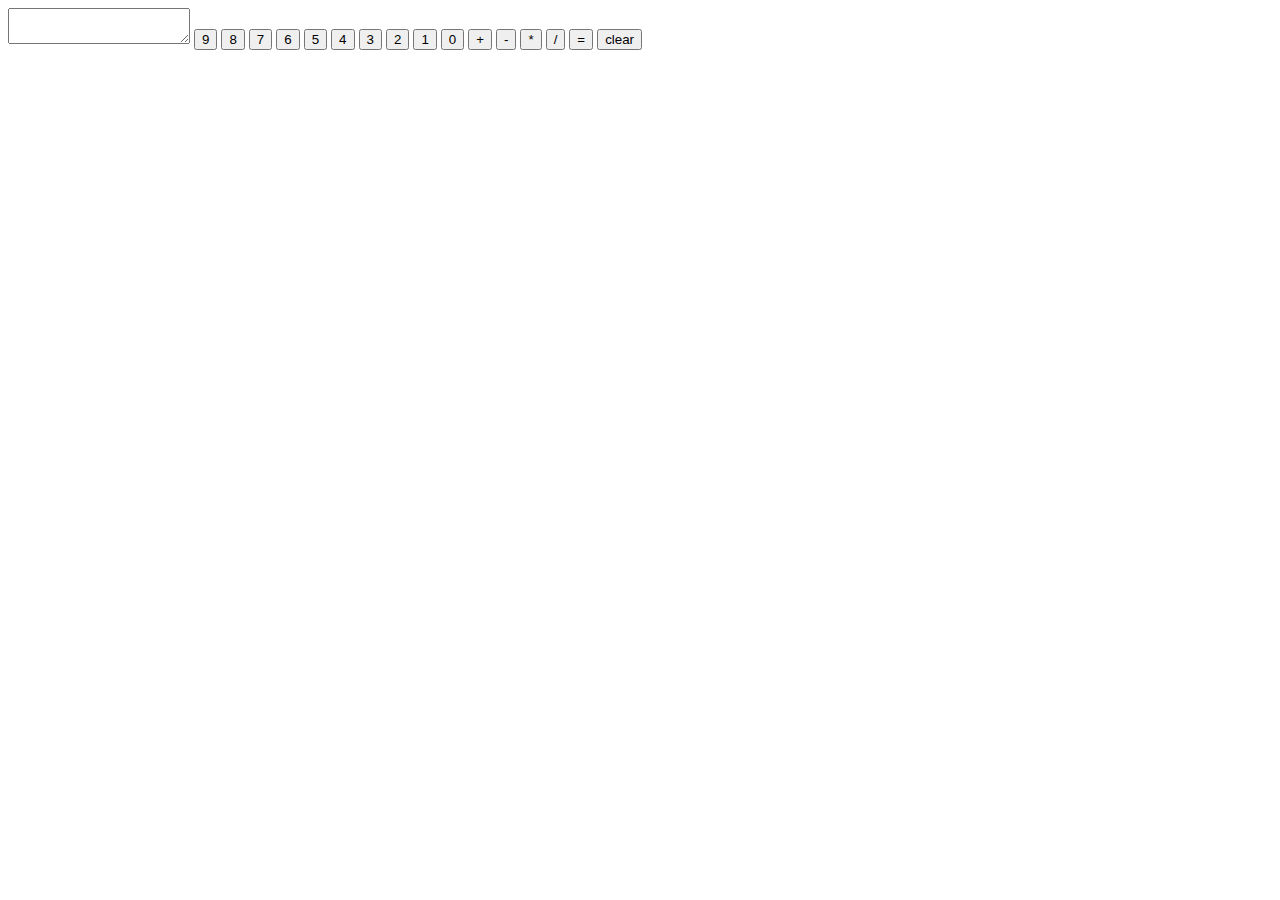
==== Version01/index.html @ 42555866 "Calculator V01" ====
<!DOCTYPE html>
<html>
<head>
	<title></title>
	<meta charset="utf-8">
	<link rel="stylesheet" type="text/css" href="style.css">
	<script type="text/javascript" src="script.js"></script>
</head>
<body>
	<textarea id = "screen"></textarea>
	<button id="no9" onclick="nineToScreen()">9</button>
	<button id="no8" onclick="eightToScreen()">8</button>
	<button id="no7" onclick="sevenToScreen()">7</button>
	<button id="no6" onclick="sixToScreen()">6</button>
	<button id="no5" onclick="fiveToScreen()">5</button>
	<button id="no4" onclick="fourToScreen()">4</button>
	<button id="no3" onclick="threeToScreen()">3</button>
	<button id="no2" onclick="twoToScreen()">2</button>
	<button id="no1" onclick="oneToScreen()">1</button>
	<button id="no0" onclick="zeroToScreen()">0</button>
	<button id="plus" onclick="plus()">+</button>	
	<button id="minus" onclick="subtract()">-</button>
	<button id="multi" onclick="multi()">*</button>
	<button id="divide" onclick="divi()">/</button>
	<button id="equal"onclick="equals()">=</button>
	<button id="clear" onclick="clearScreen()">clear</button>
</body>
</html>
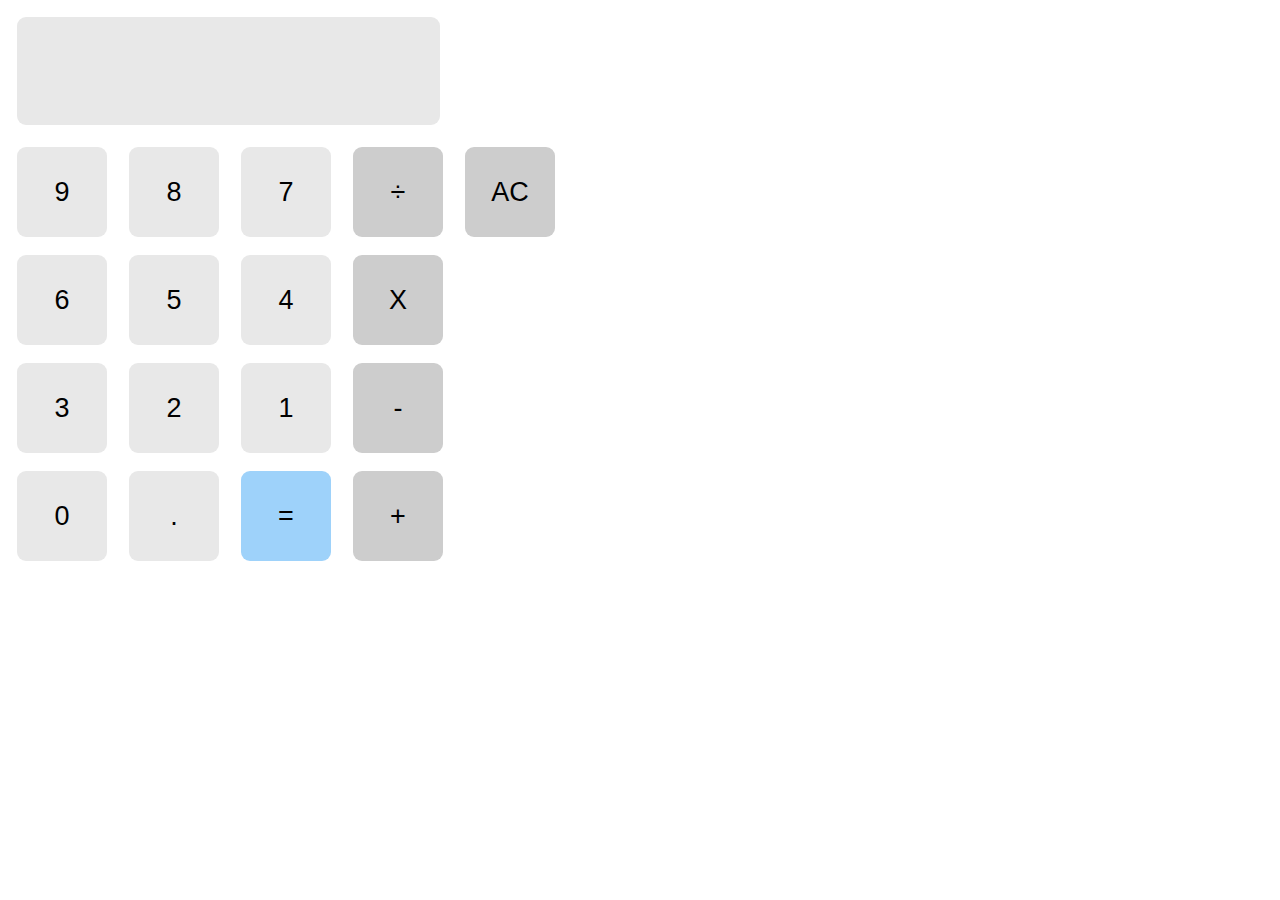
==== commit 6a798b27: "Calculator V01" ====
--- a/Version01/index.html
+++ b/Version01/index.html
@@ -7,22 +7,39 @@
 	<script type="text/javascript" src="script.js"></script>
 </head>
 <body>
-	<textarea id = "screen"></textarea>
-	<button id="no9" onclick="nineToScreen()">9</button>
-	<button id="no8" onclick="eightToScreen()">8</button>
-	<button id="no7" onclick="sevenToScreen()">7</button>
-	<button id="no6" onclick="sixToScreen()">6</button>
-	<button id="no5" onclick="fiveToScreen()">5</button>
-	<button id="no4" onclick="fourToScreen()">4</button>
-	<button id="no3" onclick="threeToScreen()">3</button>
-	<button id="no2" onclick="twoToScreen()">2</button>
-	<button id="no1" onclick="oneToScreen()">1</button>
-	<button id="no0" onclick="zeroToScreen()">0</button>
-	<button id="plus" onclick="plus()">+</button>	
-	<button id="minus" onclick="subtract()">-</button>
-	<button id="multi" onclick="multi()">*</button>
-	<button id="divide" onclick="divi()">/</button>
-	<button id="equal"onclick="equals()">=</button>
-	<button id="clear" onclick="clearScreen()">clear</button>
+<div id="container">
+	<div id="myCalc">
+		<div id="screenDiv">
+			<textarea id = "screen" readonly></textarea>
+			
+		</div>	
+		<div id="row4">
+			<button id="no9" class="buts" onclick="nineToScreen()">9</button>
+			<button id="no8" class="buts" onclick="eightToScreen()">8</button>
+			<button id="no7" class="buts" onclick="sevenToScreen()">7</button>
+			<button id="divide" class="buts operator" onclick="divi()">÷</button>
+			<button id="clear" class="buts operator" onclick="clearScreen()">AC</button>			
+		</div>	
+		<div id="row3">
+			<button id="no6" class="buts" onclick="sixToScreen()">6</button>
+			<button id="no5" class="buts" onclick="fiveToScreen()">5</button>
+			<button id="no4" class="buts" onclick="fourToScreen()">4</button>
+			<button id="multi" class="buts operator" onclick="multi()">X</button>	
+		</div>
+		<div id="row2">	
+			<button id="no3" class="buts" onclick="threeToScreen()">3</button>
+			<button id="no2" class="buts" onclick="twoToScreen()">2</button>
+			<button id="no1" class="buts" onclick="oneToScreen()">1</button>
+			<button id="minus" class="buts operator" onclick="subtract()">-</button>	
+		</div>	
+		<div id="row1">
+			<button id="no0" class="buts" onclick="zeroToScreen()">0</button>
+			<button id="decimal" class="buts" onclick="decimal()">.</button>	
+			<button id="equal" class="buts operator" onclick="equals()">=</button>
+			<button id="plus" class="buts operator" onclick="plus()">+</button>		
+		</div>	
+	</div>
+</div>
+
 </body>
 </html>--- a/Version01/style.css
+++ b/Version01/style.css
@@ -0,0 +1,34 @@
+#screen{
+    resize: none;
+    border-radius: 1vh 1vh 1vh 1vh;
+    background-color: #e8e8e8;
+    border:none;
+    width: 43vh;
+    height: 10vh;
+    margin: 1vh 1vh 1vh 1vh;
+    padding: 2vh 4vh 0vh 0vh;
+    font-family: 'Gill Sans', 'Gill Sans MT', Calibri, 'Trebuchet MS', sans-serif;
+    font-size: 6vh;
+    font-weight: lighter;
+    text-align: right;
+}
+.buts {
+    height: 10vh;
+    width:10vh;
+    background-color: #e8e8e8;
+    color: black;    
+    font-family: 'Gill Sans', 'Gill Sans MT', Calibri, 'Trebuchet MS', sans-serif;
+    font-size: 3vh;
+    font-weight: lighter;
+    border-radius: 1vh 1vh 1vh 1vh;
+    border:none;
+    margin: 1vh 1vh 1vh 1vh;
+}
+
+.operator {
+    background-color:#cdcdcd;
+}
+
+#equal {
+    background-color:#9ed2fa;
+}
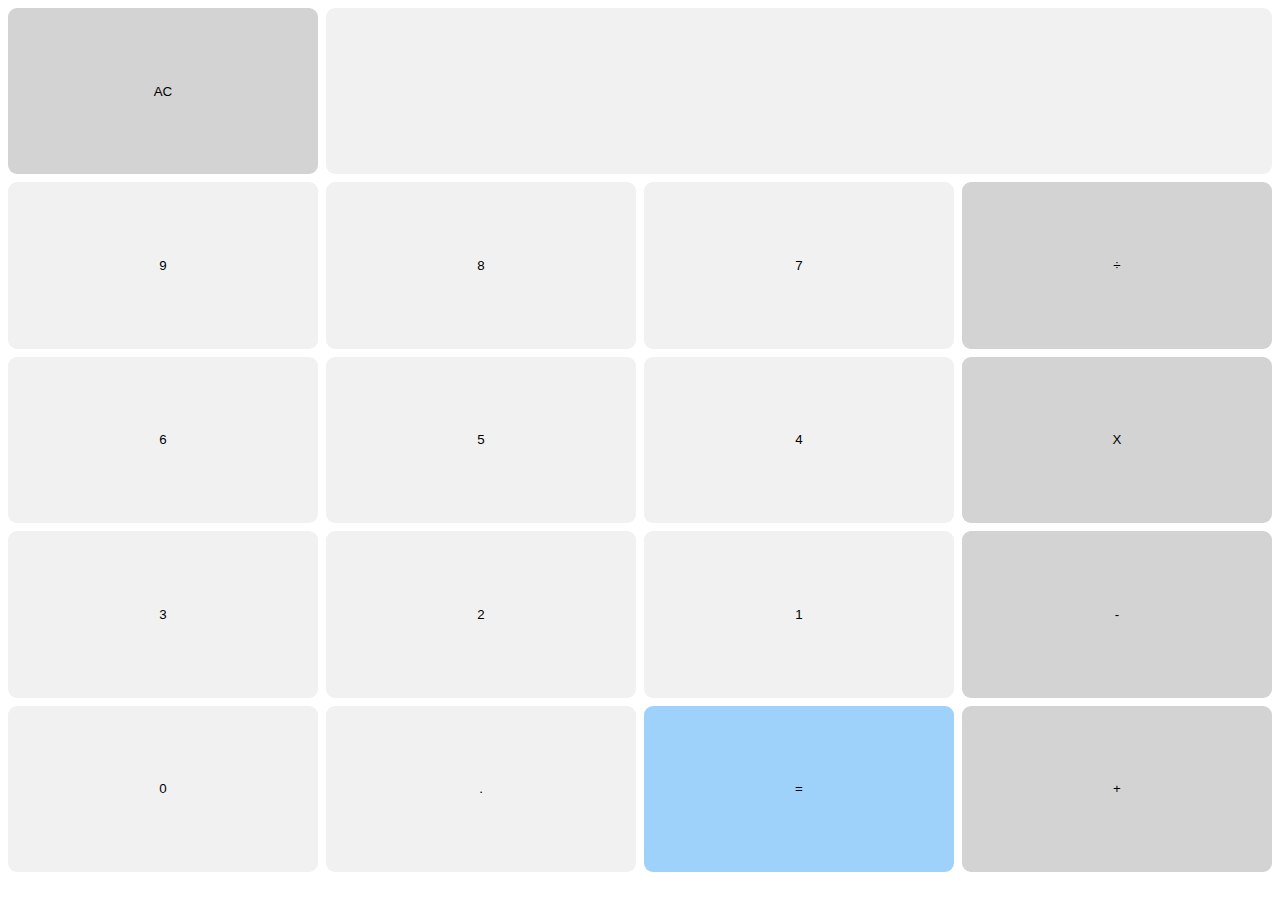
==== commit c6c96821: "Calculator V01" ====
--- a/Version01/index.html
+++ b/Version01/index.html
@@ -7,39 +7,27 @@
 	<script type="text/javascript" src="script.js"></script>
 </head>
 <body>
-<div id="container">
-	<div id="myCalc">
-		<div id="screenDiv">
-			<textarea id = "screen" readonly></textarea>
-			
-		</div>	
-		<div id="row4">
-			<button id="no9" class="buts" onclick="nineToScreen()">9</button>
-			<button id="no8" class="buts" onclick="eightToScreen()">8</button>
-			<button id="no7" class="buts" onclick="sevenToScreen()">7</button>
-			<button id="divide" class="buts operator" onclick="divi()">÷</button>
-			<button id="clear" class="buts operator" onclick="clearScreen()">AC</button>			
-		</div>	
-		<div id="row3">
-			<button id="no6" class="buts" onclick="sixToScreen()">6</button>
-			<button id="no5" class="buts" onclick="fiveToScreen()">5</button>
-			<button id="no4" class="buts" onclick="fourToScreen()">4</button>
-			<button id="multi" class="buts operator" onclick="multi()">X</button>	
-		</div>
-		<div id="row2">	
-			<button id="no3" class="buts" onclick="threeToScreen()">3</button>
-			<button id="no2" class="buts" onclick="twoToScreen()">2</button>
-			<button id="no1" class="buts" onclick="oneToScreen()">1</button>
-			<button id="minus" class="buts operator" onclick="subtract()">-</button>	
-		</div>	
-		<div id="row1">
-			<button id="no0" class="buts" onclick="zeroToScreen()">0</button>
-			<button id="decimal" class="buts" onclick="decimal()">.</button>	
-			<button id="equal" class="buts operator" onclick="equals()">=</button>
-			<button id="plus" class="buts operator" onclick="plus()">+</button>		
-		</div>	
-	</div>
+
+<div class="container">
+        <div class="buttons"> <button id="clear" class="buts operator" onclick="clearScreen()">AC</button></div>	
+        <div class="screenDiv"> <p id = "screen" readonly></p> </div>	
+        <div class="buttons"><button id="no9" class="buts" onclick="nineToScreen()">9</button></div>
+        <div class="buttons"><button id="no8" class="buts" onclick="eightToScreen()">8</button></div>
+        <div class="buttons"><button id="no7" class="buts" onclick="sevenToScreen()">7</button></div>
+        <div class="buttons"><button id="divide" class="buts operator" onclick="divi()">÷</button></div> 
+        <div class="buttons"><button id="no6" class="buts" onclick="sixToScreen()">6</button></div>
+        <div class="buttons"><button id="no5" class="buts" onclick="fiveToScreen()">5</button></div>
+        <div class="buttons"><button id="no4" class="buts" onclick="fourToScreen()">4</button></div>
+        <div class="buttons"><button id="multi" class="buts operator" onclick="multi()">X</button></div>	
+        <div class="buttons"><button id="no3" class="buts" onclick="threeToScreen()">3</button></div>
+        <div class="buttons"><button id="no2" class="buts" onclick="twoToScreen()">2</button></div>
+        <div class="buttons"><button id="no1" class="buts" onclick="oneToScreen()">1</button></div>
+        <div class="buttons"><button id="minus" class="buts operator" onclick="subtract()">-</button>	</div>
+        <div class="buttons"><button id="no0" class="buts" onclick="zeroToScreen()">0</button></div>
+        <div class="buttons"><button id="decimal" class="buts" onclick="decimal()">.</button>	</div>
+        <div class="buttons"><button id="equal" class="buts operator" onclick="equals()">=</button></div>
+        <div class="buttons"><button id="plus" class="buts operator" onclick="plus()">+</button>	</div>	
 </div>
 
 </body>
-</html>+</html>
--- a/Version01/style.css
+++ b/Version01/style.css
@@ -1,34 +1,60 @@
+
+.container{
+    display: grid;
+    grid-template-columns: repeat(4, 1fr);
+    grid-template-rows: repeat(5, 1fr);
+    grid-gap: .5rem;
+    height: 96vh;
+}
+
+
+.screenDiv{
+    grid-row: 1 / 1;
+    grid-column: 2 / 5; 
+    background-color: #f1f1f1 ;
+    min-height: 5rem;  
+    height: 1fr;
+    border-radius: 1vh;
+}
 #screen{
-    resize: none;
-    border-radius: 1vh 1vh 1vh 1vh;
-    background-color: #e8e8e8;
-    border:none;
-    width: 43vh;
-    height: 10vh;
-    margin: 1vh 1vh 1vh 1vh;
-    padding: 2vh 4vh 0vh 0vh;
+    padding-right: 1.5rem;
+    height:100%;
+    font-size: 1.5rem;
     font-family: 'Gill Sans', 'Gill Sans MT', Calibri, 'Trebuchet MS', sans-serif;
-    font-size: 6vh;
     font-weight: lighter;
     text-align: right;
+    cursor: default;
 }
-.buts {
-    height: 10vh;
-    width:10vh;
-    background-color: #e8e8e8;
-    color: black;    
-    font-family: 'Gill Sans', 'Gill Sans MT', Calibri, 'Trebuchet MS', sans-serif;
-    font-size: 3vh;
-    font-weight: lighter;
-    border-radius: 1vh 1vh 1vh 1vh;
+
+.buttons{
+    width:1fr;
+    height:1fr;
+}
+
+.buts{
+    width: 100%;
+    height: 100%;
+    border-radius: 1vh;
     border:none;
-    margin: 1vh 1vh 1vh 1vh;
+    background-color: #f1f1f1 ;  
+}
+
+.buts:hover {
+    background-color: #e6e6e6; 
+    cursor: pointer;
 }
 
 .operator {
-    background-color:#cdcdcd;
+    background-color:lightgray;
 }
 
+.operator:hover {
+    background-color: #c6c6c6; 
+}
 #equal {
     background-color:#9ed2fa;
 }
+
+#equal:hover {
+    background-color:#82bded;
+}
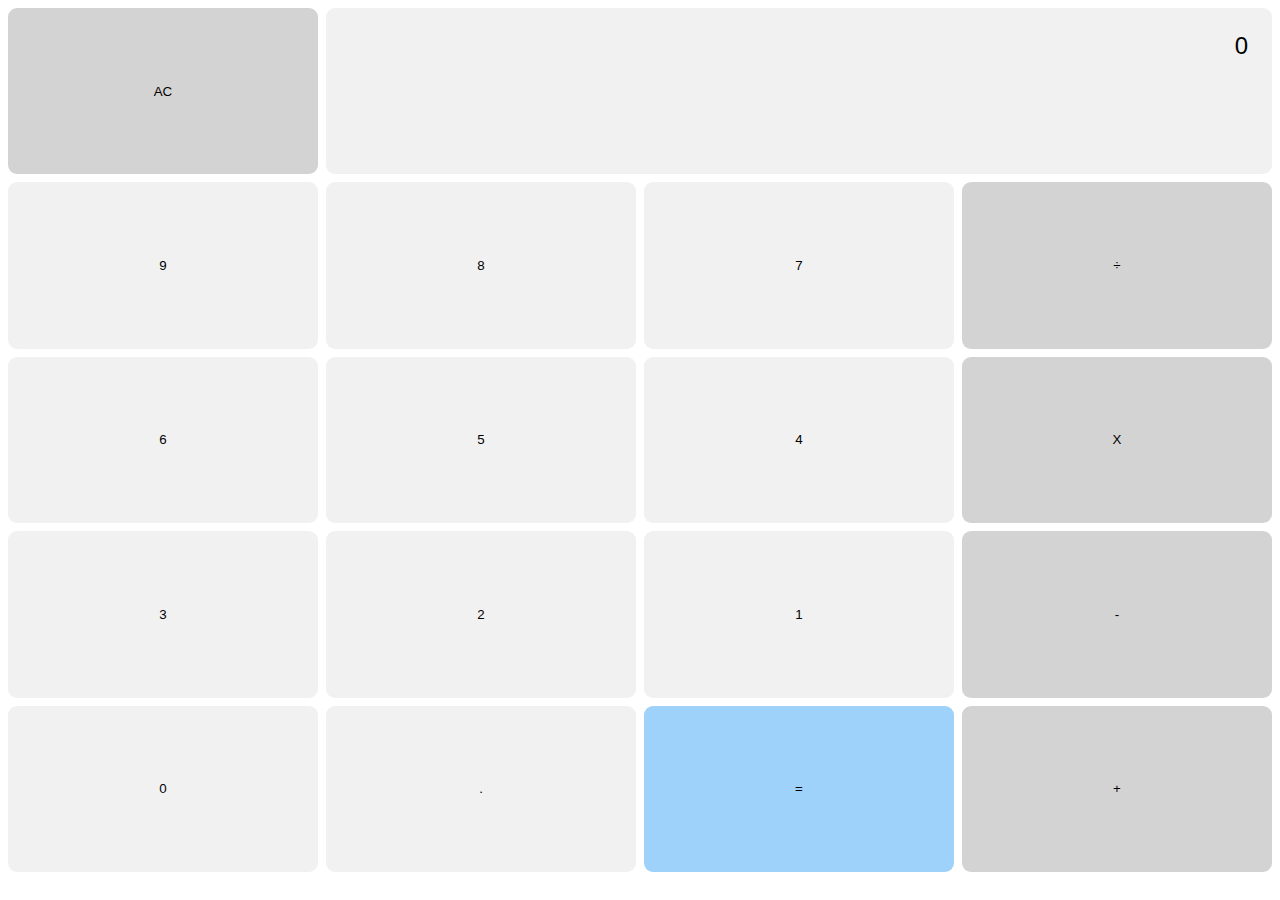
==== commit 59d12830: "Calculator V01" ====
--- a/Version01/index.html
+++ b/Version01/index.html
@@ -10,7 +10,7 @@
 
 <div class="container">
         <div class="buttons"> <button id="clear" class="buts operator" onclick="clearScreen()">AC</button></div>	
-        <div class="screenDiv"> <p id = "screen" readonly></p> </div>	
+        <div class="screenDiv"> <p id = "screen" readonly>0</p> </div>	
         <div class="buttons"><button id="no9" class="buts" onclick="nineToScreen()">9</button></div>
         <div class="buttons"><button id="no8" class="buts" onclick="eightToScreen()">8</button></div>
         <div class="buttons"><button id="no7" class="buts" onclick="sevenToScreen()">7</button></div>
